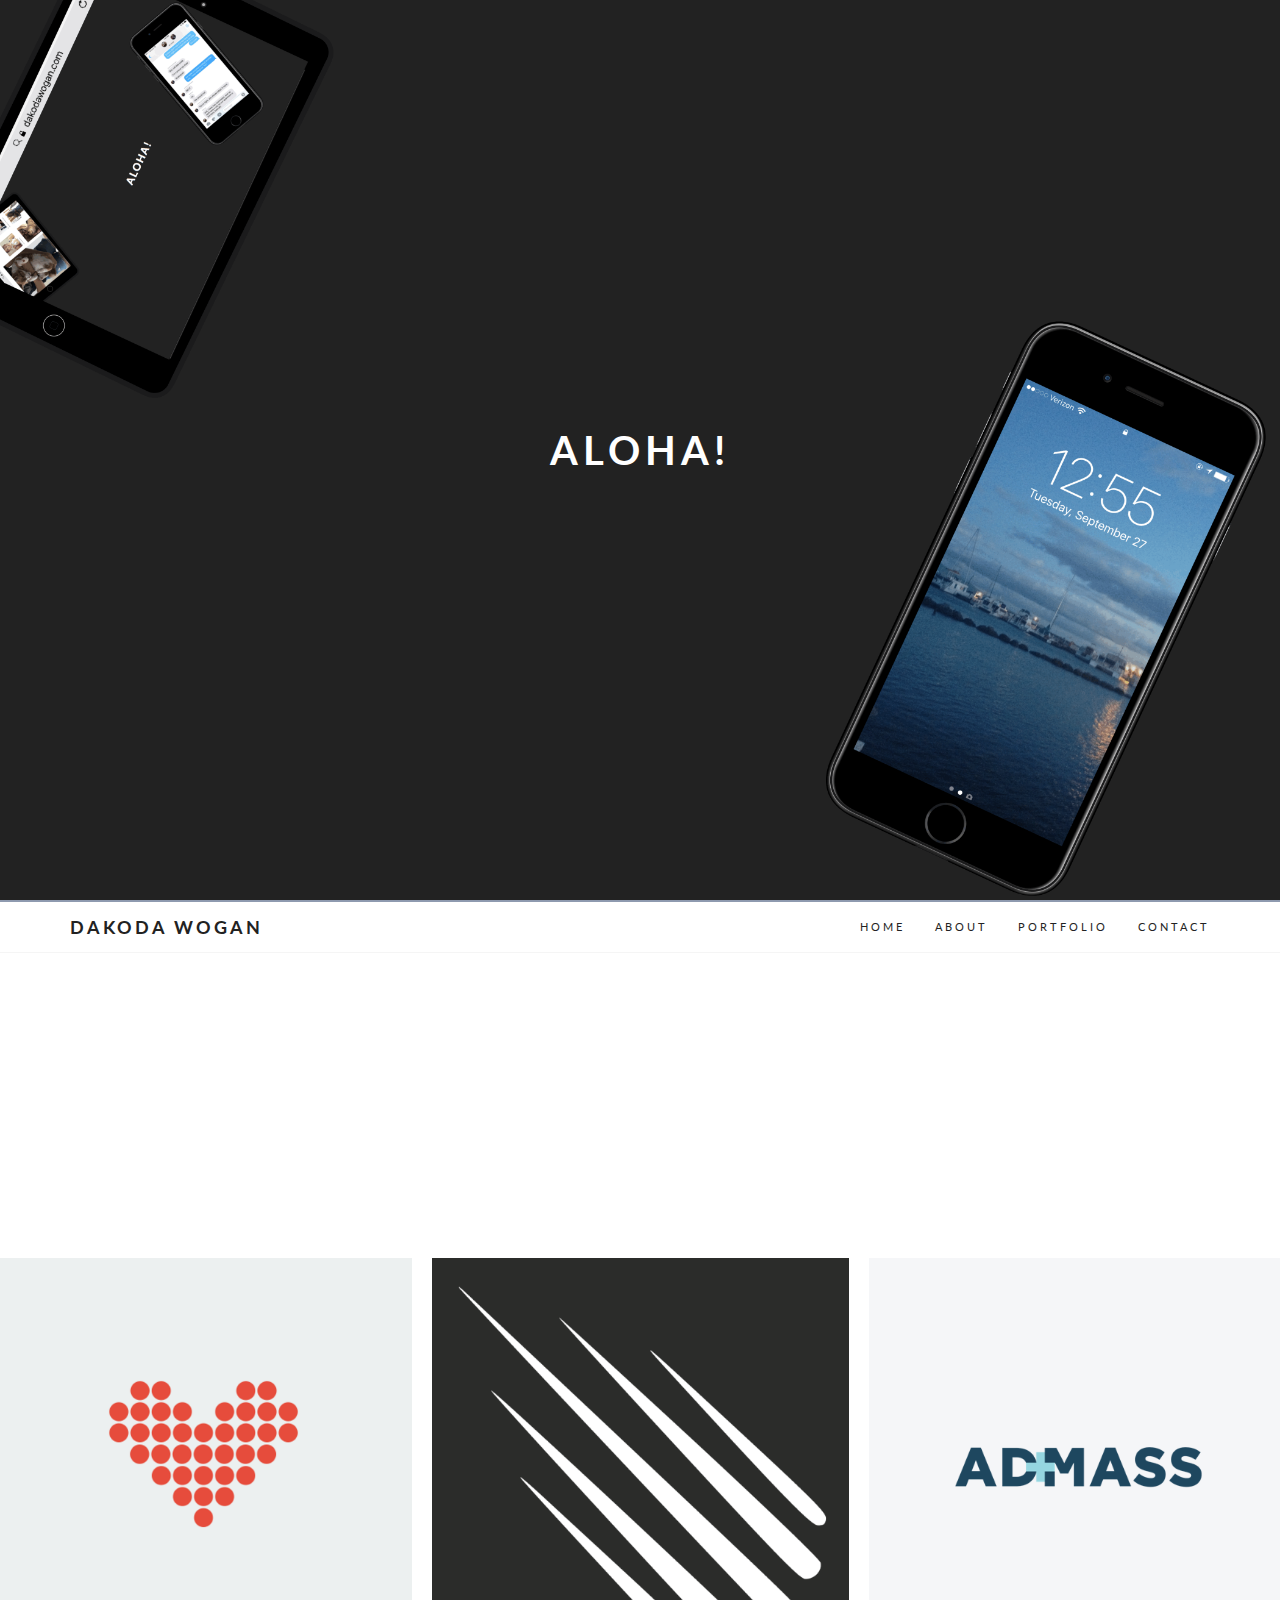
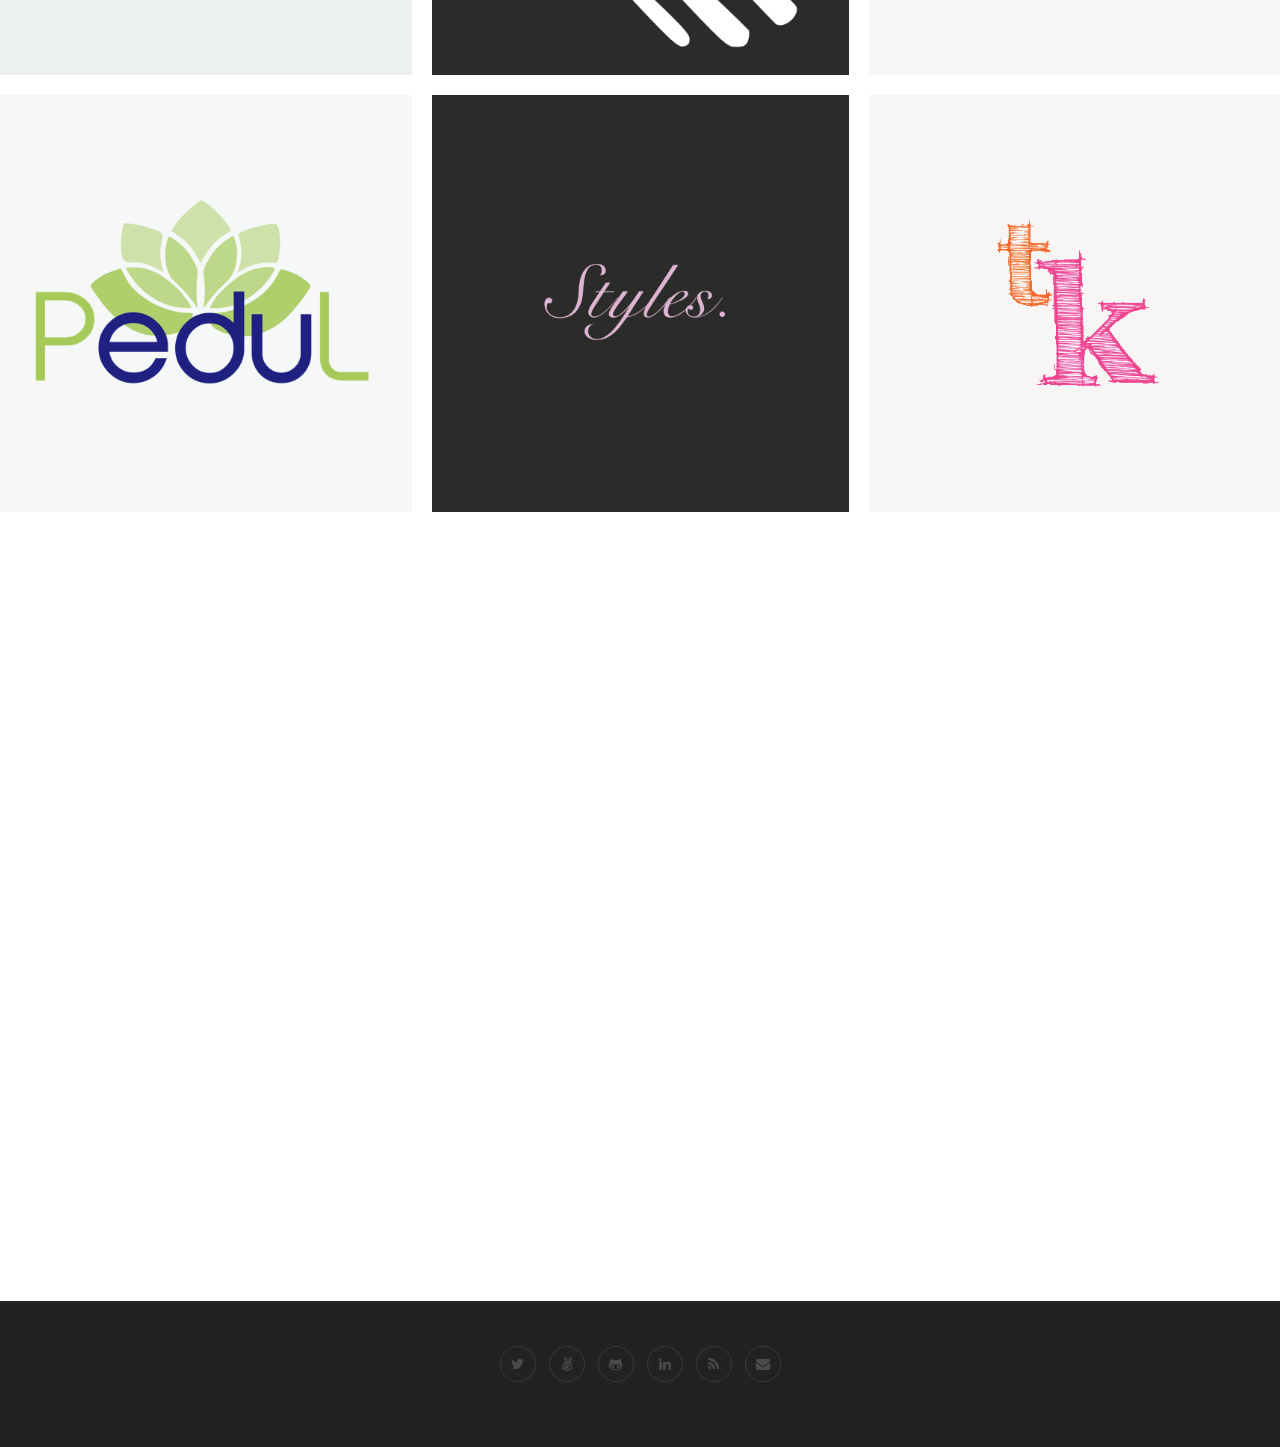
==== index.html @ a1ff616b "commit" ====
<!DOCTYPE html>
<html lang="en">
<head>
	<meta charset="UTF-8">
	<meta name="viewport" content="width=device-width, initial-scale=1.0">
	<meta name="description" content="">
	<meta name="author" content="">

	<title>DD</title>

	<!-- CSS -->
	<!-- Bootstrap core CSS -->
	<link href="assets/bootstrap/css/bootstrap.min.css" rel="stylesheet" media="screen">

	<!-- Font Awesome CSS -->
	<link href="assets/css/font-awesome.min.css" rel="stylesheet" media="screen">

    <!-- font awesome icon -->
  <link rel="stylesheet" href="https://maxcdn.bootstrapcdn.com/font-awesome/4.4.0/css/font-awesome.min.css">

	<!-- Magnific-popup lightbox -->
	<link href="assets/css/magnific-popup.css" rel="stylesheet">

	<!-- Owl Carousel -->
	<link href="assets/css/owl.theme.css" rel="stylesheet">
	<link href="assets/css/owl.carousel.css" rel="stylesheet">

	<!-- Animate css -->
	<link href="assets/css/animate.css" rel="stylesheet">

	<!-- Custom styles CSS -->
	<link href="assets/css/style.css" rel="stylesheet" media="screen">
</head>
<body>

<!-- start -->

  <section id="home" class="module-image js-height-full">
    <div class="intro">
      <a class="aloha" href="index.html#about">aloha!</a>
    </div>
  </section>

  <!-- nav -->

  <header class="header">

    <nav class="navbar navbar-custom" role="navigation">
      <div class="container">
        <div class="navbar-header">
          <a class="navbar-brand" href="#">Dakoda Wogan</a>
        </div>

        <div>
          <ul class="nav navbar-nav navbar-right">
            <li><a href="index.html#home">Home </a></li>
            <li><a href="about.html">About</a></li>
            <li><a href="index.html#portfolio">Portfolio</a></li>
            <li><a href="index.html#contact">Contact</a></li>
          </ul>
        </div>
      </div>

    </nav>

  </header>

  <!-- nav end -->

  <!-- portie start -->

  <section id="portfolio" class="module no-padding">
    <div class="container">
      <div class="row">

        <div class="col-sm-6 col-sm-offset-3">

          <div class="module-header wow fadeInUp">
            <h2 class="module-title">Hey there! I am Dakoda</h2>
            <div class="module-subtitle">
              Here's some past work, passion projects, and things that look pretty.
            </div>
            <div class="module-line"></div>
          </div>

        </div>

      </div>
    </div>

    <div class="row">

    <ul class="portfolio-items-container">

      <li class="portfolio-item">
        <figure>
          <img class="portfolio-item" src="assets/images/work/aplointro.png">
          <a class="portfolio-item-link" href="aplo.html">Aplo</a>
          <figcaption>
            <div class="caption-inner">
              <h3 class="portfolio-item-title">Aplo</h3>
            </div>
          </figcaption>
        </figure>
      </li>

      <li class="portfolio-item">
        <figure>
          <img class="portfolio-item" src="assets/images/work/meteorintro.png">
          <a class="portfolio-item-link" href="meteor.html">Meteor</a>
          <figcaption>
            <div class="caption-inner">
              <h3 class="portfolio-item-title">Meteor Meet Up</h3>
            </div>
          </figcaption>
        </figure>
      </li>

      <li class="portfolio-item">
        <figure>
        <img class="portfolio-item" src="assets/images/work/admassintro.png">
          <a class="portfolio-item-link" href="content.html">AdMass</a>
          <figcaption>
            <div class="caption-inner">
              <h3 class="portfolio-item-title">AdMass</h3>
            </div>
          </figcaption>
        </figure>
      </li>

      <li class="portfolio-item">
        <figure>
          <img class="portfolio-item" src="assets/images/work/pedulintro.png">
          <a class="portfolio-item-link" href="pedul.html">Pedul</a>
          <figcaption>
            <div class="caption-inner">
              <h3 class="portfolio-item-title">Pedul</h3>
            </div>
          </figcaption>
        </figure>
      </li>

      <li class="portfolio-item">
        <figure>
          <img class="portfolio-item" src="assets/images/work/stylesintro.png">
          <a class="portfolio-item-link" href="styles.html">Styles.</a>
          <figcaption>
            <div class="caption-inner">
              <h3 class="portfolio-item-title">Styles.</h3>
            </div>
          </figcaption>
        </figure>
      </li>

      <li class="portfolio-item">
        <figure>
          <img class="portfolio-item" src="assets/images/work/tkintro.png">
          <a class="portfolio-item-link" href="tk.html">Team Kismet</a>
          <figcaption>
            <div class="caption-inner">
              <h3 class="portfolio-item-title">Team Kismet</h3>
            </div>
          </figcaption>
        </figure>
      </li>

    </ul>

    </div>


  </section>

  <!-- portie end -->


  <!-- music -->

  <section id="music" class="module module-white">
    <div class="container">
      <div class="row">

        <div class="col-sm-6 col-sm-offset-3">

          <div class="module-header wow fadeInUp">
            <h2 class="module-title">tunes</h2>
            <div class="module-subtitle">
              Music I listen to while working.
            </div>
            <div class="module-line"></div>
          </div>

        </div>

      </div>

      <div class="row">

        <div class="col-sm-4"></div>

        <div class="col-sm-4 spotify"><iframe src="https://embed.spotify.com/?uri=spotify%3Auser%3Ad.dakoda%3Aplaylist%3A3haSlAseJJKqhnZqzJJeL5" width="300" height="380" frameborder="0" allowtransparency="true"></iframe></div>

        <div class="col-sm-4"></div>

      </div>

    </div>
  </section>

  <!-- about end -->

  <!-- footer -->

  <footer id="footer">
    <div class="container">
      <div class="row">
        <div class="col-sm-12">
          <ul class="contact-links">
            <li><a href="https://twitter.com/ddakoda" target="_blank"><i class="fa fa-twitter"></i></a></li>
            <li><a href="https://angel.co/dakoda-wogan" target="_blank"><i class="fa fa-angellist"></i></a></li>
            <li><a href="https://github.com/ddakoda" target="_blank"><i class="fa fa-github-alt"></i></a></li>
            <li><a href="https://www.linkedin.com/pub/dakoda-wogan/97/995/422" target="_blank"><i class="fa fa-linkedin"></i></a></li>
            <li><a href="http://teamkismet.com/" target="_blank"><i class="fa fa-rss"></i></a></li>
            <li><a href="mailto:dakodawogan@gmail.com"><i class="fa fa-envelope"></i></a></li>
          </ul>
        </div>
      </div>
    </div>
  </footer>

  <!-- footer end -->


	<!-- Javascript files -->

	<script src="assets/js/jquery-1.11.1.min.js"></script>
	<script src="assets/bootstrap/js/bootstrap.min.js"></script>
	<script src="assets/js/jquery.magnific-popup.min.js"></script>
	<script src="assets/js/jquery.parallax-1.1.3.js"></script>
	<script src="assets/js/imagesloaded.pkgd.js"></script>
	<script src="assets/js/jquery.shuffle.min.js"></script>
	<script src="assets/js/twitterFetcher.js"></script>
	<script src="assets/js/owl.carousel.min.js"></script>
	<script src="assets/js/jquery.fitvids.js"></script>
	<script src="assets/js/jquery.sticky.js"></script>
	<script src="assets/js/smoothscroll.js"></script>
	<script src="assets/js/wow.min.js"></script>

	<!-- Custom scripts -->
	<script src="assets/js/custom.js"></script>
	<script src="assets/js/custom-shuffle-init.js"></script>

</body>
</html>
---- assets/css/style.css ----
/* ---------------------------------------------- /*
 * start
/* ---------------------------------------------- */

@import url(https://fonts.googleapis.com/css?family=Merriweather:300,400,700,900);
@import url(https://fonts.googleapis.com/css?family=Lato:300,400,700,900);

body {
  font: 400 12px 'Merriweather', serif;
  color: #666;
  overflow-x: hidden;
}

img {
  max-width: 100%;
  height: auto;
}

a {
  color: #49e2d6;
}

a:hover {
  text-decoration: none;
  color: #999;
}

/* ---------------------------------------------- /*
 * trans
/* ---------------------------------------------- */


.navbar a {
  -webkit-transition: all 0.4s ease-in-out 0s;
     -moz-transition: all 0.4s ease-in-out 0s;
    -ms-transition: all 0.4s ease-in-out 0s;
     -o-transition: all 0.4s ease-in-out 0s;
      transition: all 0.4s ease-in-out 0s;
}

a {
  -webkit-transition: all 0.125s ease-in-out 0s;
     -moz-transition: all 0.125s ease-in-out 0s;
    -ms-transition: all 0.125s ease-in-out 0s;
     -o-transition: all 0.125s ease-in-out 0s;
      transition: all 0.125s ease-in-out 0s;
}

/* ---------------------------------------------- /*
 * reset box shadow
/* ---------------------------------------------- */

/*.form-control,
.form-control:hover,
.form-control:focus,
.navbar-custom {
  -webkit-box-shadow: none;
      box-shadow: none;
}*/

/* ---------------------------------------------- /*
 * h1s/type
/* ---------------------------------------------- */

h1, h2, h3 {
  font: 700 40px/1.2 'Lato', sans-serif;
  text-transform: uppercase;
  letter-spacing: 5px;
  margin: 5px 0 5px;
  color: #222;
}

h2 {
  font-size: 30px;
  margin: 0 0 30px;
}

h3 {
  font-size: 13px;
  letter-spacing: 1px;
  margin: 0 0 5px;
}

/* ---------------------------------------------- /*
 * reset border-radius
/* ---------------------------------------------- */

/*.form-control,
.input-group-addon {
  -webkit-border-radius: 3px;
     -moz-border-radius: 3px;
     -o-border-radius: 3px;
      border-radius: 3px;
}*/

/* ---------------------------------------------- /*
 * alerts style
/* ---------------------------------------------- */

/*.alert {
  border: 0;
}*/

/* ---------------------------------------------- /*
 * tabs
/* ---------------------------------------------- */

/*.nav-pills, .nav-tabs {
  margin-bottom: 20px;
}

.nav-pills > li > a {
  -webkit-border-radius: 3px;
     -moz-border-radius: 3px;
     -o-border-radius: 3px;
      border-radius: 3px;
}

.nav-tabs > li > a {
  -webkit-border-radius: 3px 3px 0 0;
     -moz-border-radius: 3px 3px 0 0;
     -o-border-radius: 3px 3px 0 0;
      border-radius: 3px 3px 0 0;
}

.nav-pills > li.active > a,
.nav-pills > li.active > a:hover,
.nav-pills > li.active > a:focus {
  background: #49e2d6;
}
*/

/* ---------------------------------------------- /*
 * input group
/* ---------------------------------------------- */

/*.input-group .form-control {
  z-index: auto;
}

.input-group-addon {
  background: #D8E1E4;
  border: 2px solid #D8E1E4;
  padding: 6px 15px;
  font-weight: 700;
}*/

/* ---------------------------------------------- /*
 * input styles
/* ---------------------------------------------- */

/*.form-control {
  background: #FFF;
  border: 2px solid #D8E1E4;
  font-size: 12px;
  padding: 0 15px;
}

.input-lg,
.form-horizontal .form-group-lg .form-control {
  height: 38px;
  font-size: 13px;
}

.input-sm,
.form-horizontal .form-group-sm .form-control {
  font-size: 11px;
  height: 30px;
}

textarea.form-control {
  padding: 15px;
}
*/
/* ---------------------------------------------- /*
 * body
/* ---------------------------------------------- */

.module {
  padding: 120px 0 100px;
}

.module-white {
  background: #fff;
}

.module-image {
  padding: 0;
}

.module-image,
.module-image h1,
.module-image h2,
.module-image h3,
.module-image h4,
.module-image h5,
.module-image h6 {
  color: #fff;
}

.no-padding {
  padding-bottom: 0;
}

.module-header {
  text-align: center;
  margin: 0 0 60px;
}

.module-line {
  width: inherit;
  margin: 30px 0;
}

.module-title {
  letter-spacing: 5px;
}

.module-subtitle {
  font: 400 14px 'Merriweather', serif;
}

.module-line {
  background: #000;
  width: 55px;
  height: 1px;
  margin: 30px auto;
}

/* ---------------------------------------------- /*
 * home
/* ---------------------------------------------- */

#home {
  background: url(../images/intro/hi.gif);
  background-color: #222;
  background-attachment: fixed;
  background-repeat: no-repeat;
  background-position: 50% 50%;
  -webkit-background-size: cover;
     -moz-background-size: cover;
     -o-background-size: cover;
      background-size: cover;
  padding: 0;
}

.intro {
  position: absolute;
  width: 100%;
  top: 50%;
  left: 0;
  text-align: center;
  -webkit-transform: translate(0%, -50%);
     -moz-transform: translate(0%, -50%);
    -ms-transform: translate(0%, -50%);
     -o-transform: translate(0%, -50%);
      transform: translate(0%, -50%);
  padding: 0 15px;
}

/* ---------------------------------------------- /*
 * about/cat/work-pages/spotify
/* ---------------------------------------------- */

.about, .work-pages{
  background: #fff;
  border-bottom: 1px solid #d4d4d4;
  text-align: center;
  padding: 40px 20px;
  margin: 0 0 20px;
}

.about-desc, .work-desc {
  margin: 0 0 15px;
  color: #222;
  letter-spacing: 0.3px;
  line-height: 29px;
  font-size: 14px;
}

.about-title, .catbox-name {
  margin: 0 0 15px;
  padding: 0;
}

.catbox-text, .work-text, .about-text {
  padding-left: 55px;
}

.work-image {
  border-style: 10px solid white;
}

.catbox {
  position: relative;
  margin: 0 0 50px;
}

.catbox-items-container {
  position: relative;
  display: block;
  width: 100%;
  padding: 0;
  margin: 0;
}

.spotify {
  margin-left: 40px;
}

.work-subtitle, .work-desc {
  font: 400 14px 'Merriweather', serif !important;
  letter-spacing: 5px !important;
  text-transform: uppercase !important;
}

.catbox-items-container, .catbox-item {
  display: block;
  list-style: none;
  overflow: hidden;
  width: 25%;
  width: 33.333%;
  padding: 0;
}

.catbox-items-container, .catbox-item, .catbox-image, .work-image, img {
  display: block;
  width: 100%;
  height: auto;
}

.gif {
  display: block;
  width: 100%;
  height: auto;
  padding: 50px;
}

/* ---------------------------------------------- /*
 * portie
/* ---------------------------------------------- */

#filter {
  list-style-type: none;
  text-align: center;
  margin: 0 0 40px 0;
  padding: 0;
}

#filter li {
  background: #f5f5f5;
  display: inline-block;
  font: 400 13px/1.2 'Lato', sans-serif;
  text-transform: uppercase;
  text-decoration: none;
  letter-spacing: 1px;
  padding: 6px 20px;
  margin: 5px;
  color: #222;
  cursor: pointer;
}

#filter li:hover,
#filter li.active {
  background: #222;
  color: #fff;
}

.portfolio-items-container {
  position: relative;
  display: block;
  width: 100%;
  padding: 0;
  margin: 0;
}

.portfolio-item {
  display: block;
  list-style: none;
  overflow: hidden;
  border: solid white 5px;
  width: 33.333%;
  padding: 0px;
}

.portfolio-items-container img {
  display: block;
  width: 100%;
  height: auto;
}

.portfolio-items-container .portfolio-item {
-webkit-transition: opacity 0.35s ease 0s, transform 0.35s ease 0s;
-moz-transition: opacity 0.35s ease 0s, transform 0.35s ease 0s;
-ms-transition: opacity 0.35s ease 0s, transform 0.35s ease 0s;
-o-transition: opacity 0.35s ease 0s, transform 0.35s ease 0s;
transition: opacity 0.35s ease 0s, transform 0.35s ease 0s;
}

.portfolio-items-container .portfolio-item figcaption {
  position: absolute;
  top: 8px;
  right: 8px;
  bottom: 8px;
  left: 8px;
  padding: 25px;
  opacity: 0;
  background: rgba(255,255,255,0.8);
  text-align: center;
  -webkit-transform: scale(1.1);
  -moz-transform: scale(1.1);
  -ms-transform: scale(1.1);
  -o-transform: scale(1.1);
  transform: scale(1.1);
}

.portfolio-items-container .portfolio-item a {
  font-size: 0;
  height: 100%;
  left: 0;
  opacity: 0;
  position: absolute;
  text-indent: 200%;
  top: 0;
  width: 100%;
  z-index: 1000;
}

.portfolio-items-container .caption-inner {
  position: absolute;
  left: 0;
  top: 50%;
  width: 100%;
  margin-top: -20px;
}

.caption-inner .portfolio-item-title .portfolio-item-link {
  font-size: 14px;
  font-weight: 400;
}

.caption-inner .portfolio-item-desc {
  font-family: Georgia, "Times New Roman", Times, serif;
  font-style: italic;
  font-size: 13px;
  color: #777;
}

.portfolio-items-container .portfolio-item:hover figcaption {
  opacity: 1;
  -webkit-transform: scale(1);
  -moz-transform: scale(1);
  -ms-transform: scale(1);
  -o-transform: scale(1);
  transform: scale(1);
}

/* ---------------------------------------------- /*
 * footer
/* ---------------------------------------------- */

#footer {
  background: #222;
  text-align: center;
  padding: 40px 0;
  color: #FFF;
}

.contact-links {
  list-style: none;
  padding: 0;
  margin: 0 0 20px;
}

.contact-links li {
  display: inline-block;
  margin: 5px;
}

.contact-links a {
  width: 36px;
  height: 36px;
  display: block;
  line-height: 35px;
  text-align: center;
  border: 1px solid rgba(255, 255, 255, .1);
  -webkit-border-radius: 50%;
     -moz-border-radius: 50%;
      border-radius: 50%;
  font-size: 14px;
  color: rgba(255, 255, 255, .2);
}

.contact-links a:hover {
  border: 1px solid rgba(255, 255, 255, .5);
  color: rgba(255, 255, 255, .5);
}

/* ---------------------------------------------- /*
 * nav
/* ---------------------------------------------- */

.header {
  border-bottom: 1px solid #f5f5f5;
  position: relative;
  width: 100%;
  z-index: 998;
}

.navbar-custom {
  border: 0;
  border-radius: 0;
  margin: 0;
  text-transform: uppercase;
  font-family: 'Lato', sans-serif;
}

.aloha {
  font: 700 40px/1.2 'Lato', sans-serif;
  text-transform: uppercase;
  letter-spacing: 5px;
  margin: 5px 0 5px;
  color: #fff;
}

}
.navbar-custom,
.navbar-custom {
  background: #fff;
  padding: 0;
}

.navbar-custom .navbar-brand,
.navbar-custom .navbar-nav > li > a,
.navbar-custom .navbar-nav > li > a {
  font-size: 11px;
  letter-spacing: 3px;
  color: #222;
}

.navbar-custom .nav li.active,
.navbar-custom .nav li a:hover,
.navbar-custom .nav li a:focus,
.navbar-custom .navbar-nav > li.active a {
  background: none;
  outline: 0;
  color: #49e2d6;
}

.navbar-custom .navbar-brand {
  font-weight: 700;
  font-size: 18px;
}

.navbar-custom {
  border: 0;
  border-top: 2px solid #8e9aaf;
  border-radius: 0;
}

.navbar-custom > li > a {
  padding: 10px 20px;
}

.navbar-custom .nav .open > a,
.navbar-custom > li > a:hover,
.navbar-custom > li > a:focus {
  background: #000;
}

.navbar-custom {
  background: #fff;
}

/* ---------------------------------------------- /*
 * media
/* ---------------------------------------------- */

@media (max-width: 991px) {

  .portfolio-items-container .portfolio-item {
    width: 50%;
  }

}

@media (max-width: 767px) {

  .portfolio-items-container .portfolio-item {
    width: 100%;
  }

}

@media (max-width: 480px) {

  h1 {
    font-size: 34px;
    letter-spacing: 3px;
  }

  h2 {
   font-size: 24px;
   margin: 0 0 30px;
    letter-spacing: 3px;
  }

}

  .item:hover {
  background: #f0f0f0;
  color: #000;
  }
  .item {
  display: block;
  width: 33%;
  float: left;
  padding: 0;
  border: 1px solid #e5e5e5;
  margin: -1px 0 0 -1px;
  font-size: 13px;
  }.item > span {
  display: inline-block;
  margin-right: 5px;
  min-width: 70px;
  min-height: 70px;
  border-right: 1px solid #f1f1f1;
  line-height: 70px;
  text-align: center;
  font-size: 32px;
  }
  .fa > div {
  padding: 0;
  border: 1px solid #e5e5e5;
  margin: -1px 0 0 -1px;
  font-size: 13px;
  }.fa > div > i {
  display: inline-block;
  margin-right: 5px;
  min-width: 40px;
  min-height: 40px;
  border-right: 1px solid #f1f1f1;
  line-height: 40px;
  text-align: center;
  font-size: 14px;
  }

}
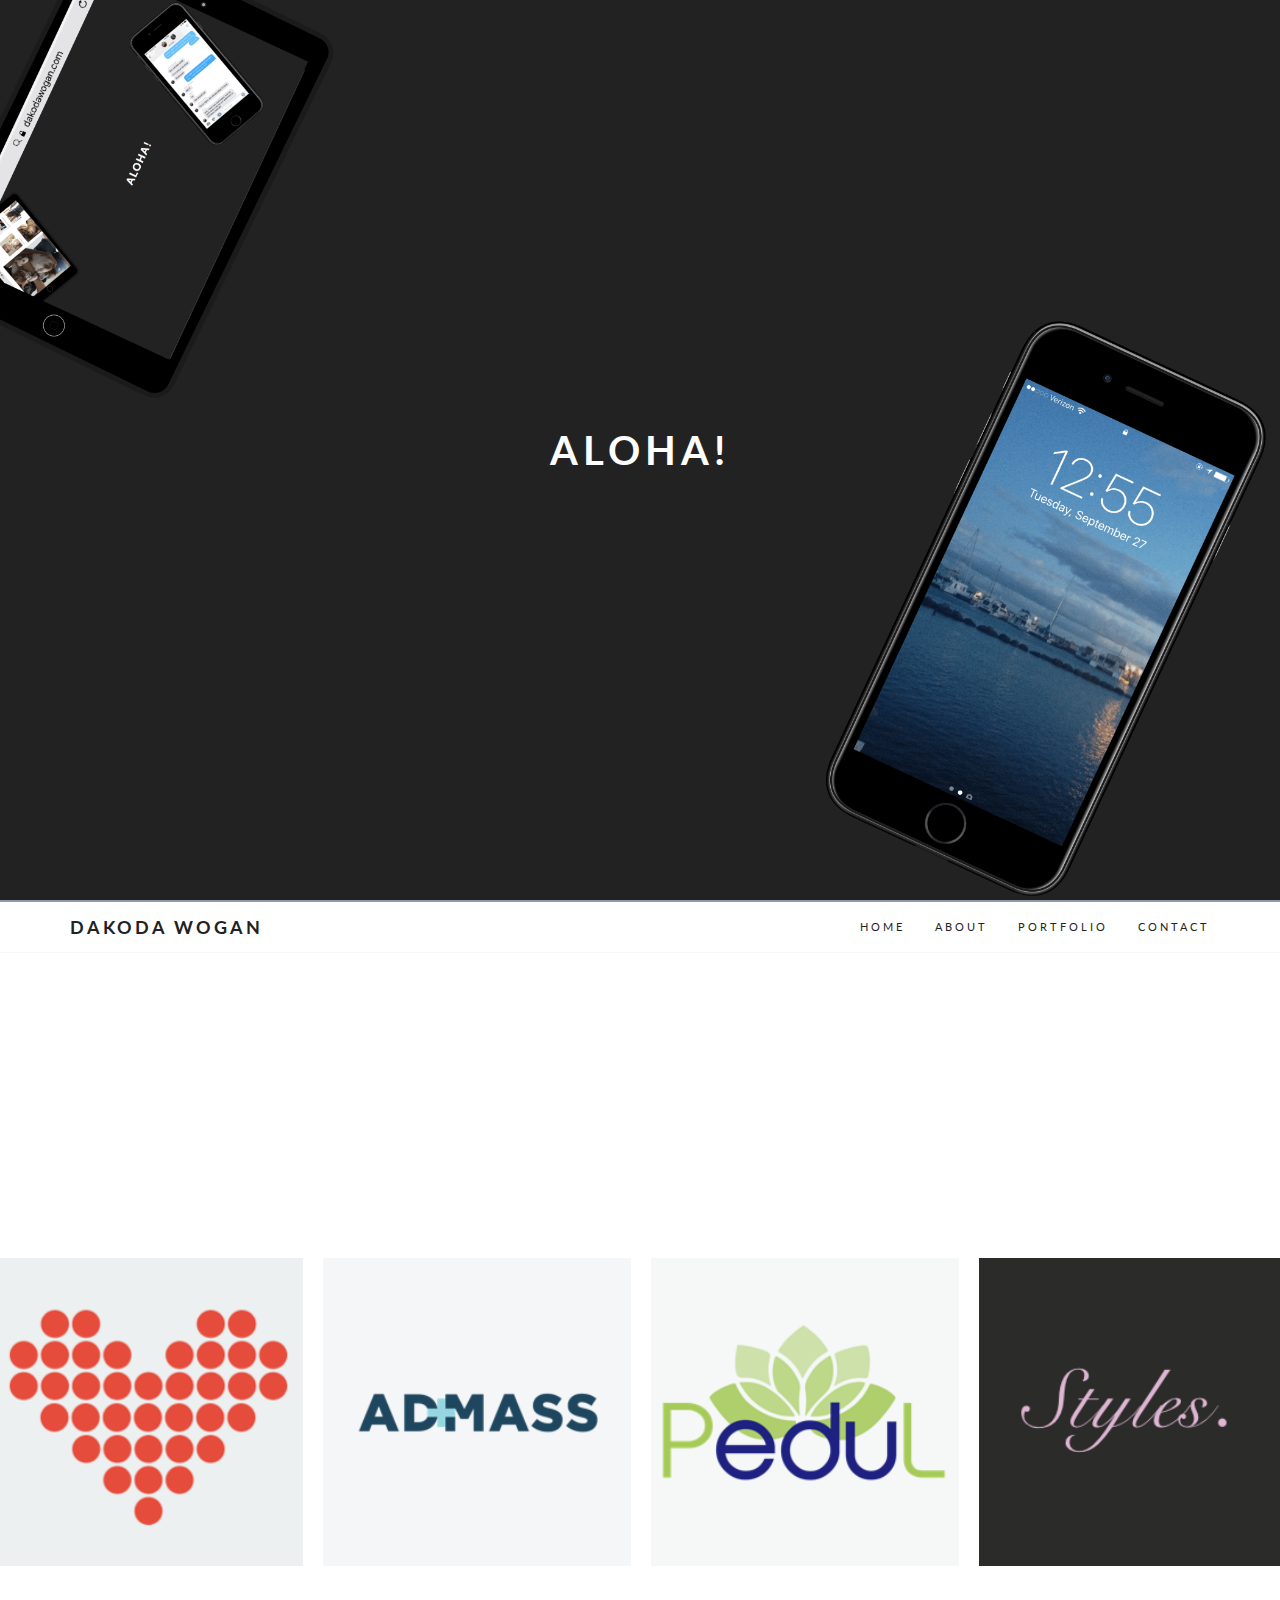
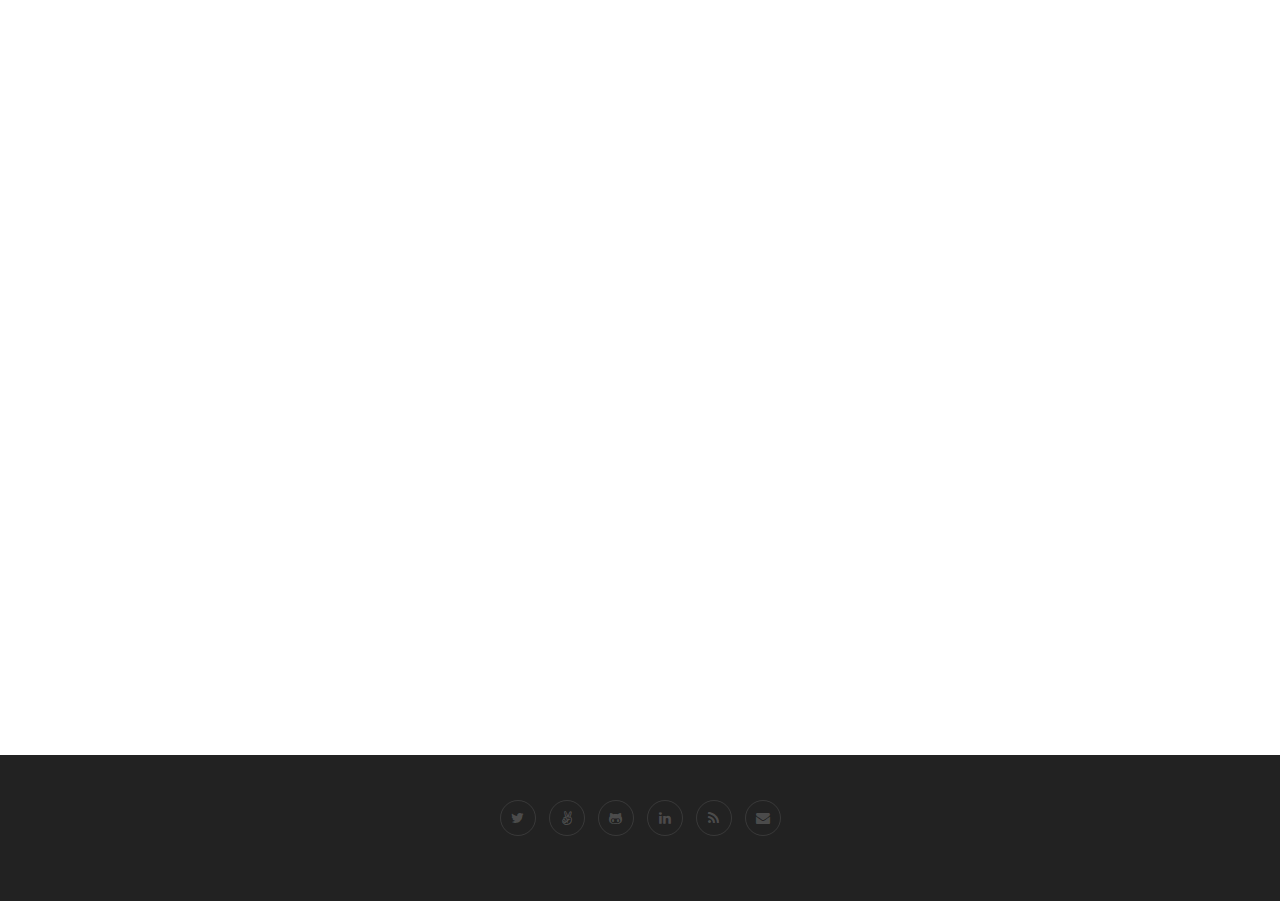
==== commit 118109fd: "changes" ====
--- a/index.html
+++ b/index.html
@@ -6,7 +6,7 @@
 	<meta name="description" content="">
 	<meta name="author" content="">
 
-	<title>DD</title>
+	<title>Dakoda Wogan</title>
 
 	<!-- CSS -->
 	<!-- Bootstrap core CSS -->
@@ -76,7 +76,7 @@
         <div class="col-sm-6 col-sm-offset-3">
 
           <div class="module-header wow fadeInUp">
-            <h2 class="module-title">Hey there! I am Dakoda</h2>
+            <h2 class="module-title">I am Dakoda</h2>
             <div class="module-subtitle">
               Here's some past work, passion projects, and things that look pretty.
             </div>
@@ -104,7 +104,7 @@
         </figure>
       </li>
 
-      <li class="portfolio-item">
+<!--       <li class="portfolio-item">
         <figure>
           <img class="portfolio-item" src="assets/images/work/meteorintro.png">
           <a class="portfolio-item-link" href="meteor.html">Meteor</a>
@@ -114,12 +114,12 @@
             </div>
           </figcaption>
         </figure>
-      </li>
+      </li> -->
 
       <li class="portfolio-item">
         <figure>
         <img class="portfolio-item" src="assets/images/work/admassintro.png">
-          <a class="portfolio-item-link" href="content.html">AdMass</a>
+          <a class="portfolio-item-link" href="admass.html">AdMass</a>
           <figcaption>
             <div class="caption-inner">
               <h3 class="portfolio-item-title">AdMass</h3>
@@ -152,7 +152,7 @@
         </figure>
       </li>
 
-      <li class="portfolio-item">
+<!--       <li class="portfolio-item">
         <figure>
           <img class="portfolio-item" src="assets/images/work/tkintro.png">
           <a class="portfolio-item-link" href="tk.html">Team Kismet</a>
@@ -162,7 +162,7 @@
             </div>
           </figcaption>
         </figure>
-      </li>
+      </li> -->
 
     </ul>
 
@@ -198,7 +198,9 @@
 
         <div class="col-sm-4"></div>
 
-        <div class="col-sm-4 spotify"><iframe src="https://embed.spotify.com/?uri=spotify%3Auser%3Ad.dakoda%3Aplaylist%3A3haSlAseJJKqhnZqzJJeL5" width="300" height="380" frameborder="0" allowtransparency="true"></iframe></div>
+        <div class="col-sm-4 spotify">
+          <iframe src="https://embed.spotify.com/?uri=spotify%3Auser%3Ad.dakoda%3Aplaylist%3A3gHegLgbCev5hESuGa57am" width="300" height="380" frameborder="0" allowtransparency="true"></iframe>
+        </div>
 
         <div class="col-sm-4"></div>
 
--- a/assets/css/style.css
+++ b/assets/css/style.css
@@ -47,22 +47,6 @@
       transition: all 0.125s ease-in-out 0s;
 }
 
-/* ---------------------------------------------- /*
- * reset box shadow
-/* ---------------------------------------------- */
-
-/*.form-control,
-.form-control:hover,
-.form-control:focus,
-.navbar-custom {
-  -webkit-box-shadow: none;
-      box-shadow: none;
-}*/
-
-/* ---------------------------------------------- /*
- * h1s/type
-/* ---------------------------------------------- */
-
 h1, h2, h3 {
   font: 700 40px/1.2 'Lato', sans-serif;
   text-transform: uppercase;
@@ -82,97 +66,6 @@
   margin: 0 0 5px;
 }
 
-/* ---------------------------------------------- /*
- * reset border-radius
-/* ---------------------------------------------- */
-
-/*.form-control,
-.input-group-addon {
-  -webkit-border-radius: 3px;
-     -moz-border-radius: 3px;
-     -o-border-radius: 3px;
-      border-radius: 3px;
-}*/
-
-/* ---------------------------------------------- /*
- * alerts style
-/* ---------------------------------------------- */
-
-/*.alert {
-  border: 0;
-}*/
-
-/* ---------------------------------------------- /*
- * tabs
-/* ---------------------------------------------- */
-
-/*.nav-pills, .nav-tabs {
-  margin-bottom: 20px;
-}
-
-.nav-pills > li > a {
-  -webkit-border-radius: 3px;
-     -moz-border-radius: 3px;
-     -o-border-radius: 3px;
-      border-radius: 3px;
-}
-
-.nav-tabs > li > a {
-  -webkit-border-radius: 3px 3px 0 0;
-     -moz-border-radius: 3px 3px 0 0;
-     -o-border-radius: 3px 3px 0 0;
-      border-radius: 3px 3px 0 0;
-}
-
-.nav-pills > li.active > a,
-.nav-pills > li.active > a:hover,
-.nav-pills > li.active > a:focus {
-  background: #49e2d6;
-}
-*/
-
-/* ---------------------------------------------- /*
- * input group
-/* ---------------------------------------------- */
-
-/*.input-group .form-control {
-  z-index: auto;
-}
-
-.input-group-addon {
-  background: #D8E1E4;
-  border: 2px solid #D8E1E4;
-  padding: 6px 15px;
-  font-weight: 700;
-}*/
-
-/* ---------------------------------------------- /*
- * input styles
-/* ---------------------------------------------- */
-
-/*.form-control {
-  background: #FFF;
-  border: 2px solid #D8E1E4;
-  font-size: 12px;
-  padding: 0 15px;
-}
-
-.input-lg,
-.form-horizontal .form-group-lg .form-control {
-  height: 38px;
-  font-size: 13px;
-}
-
-.input-sm,
-.form-horizontal .form-group-sm .form-control {
-  font-size: 11px;
-  height: 30px;
-}
-
-textarea.form-control {
-  padding: 15px;
-}
-*/
 /* ---------------------------------------------- /*
  * body
 /* ---------------------------------------------- */
@@ -260,7 +153,7 @@
 }
 
 /* ---------------------------------------------- /*
- * about/cat/work-pages/spotify
+ * about/cat/work-pages/spotify/details
 /* ---------------------------------------------- */
 
 .about, .work-pages{
@@ -276,6 +169,13 @@
   color: #222;
   letter-spacing: 0.3px;
   line-height: 29px;
+  font-size: 14px;
+}
+
+.details-desc {
+  color: #222;
+  letter-spacing: 0.1px;
+  line-height: 25px;
   font-size: 14px;
 }
 
@@ -380,8 +280,8 @@
   list-style: none;
   overflow: hidden;
   border: solid white 5px;
-  width: 33.333%;
-  padding: 0px;
+  width: 25%;
+  text-decoration: none;
 }
 
 .portfolio-items-container img {
@@ -454,6 +354,15 @@
   -ms-transform: scale(1);
   -o-transform: scale(1);
   transform: scale(1);
+}
+
+.page-links {
+  color: #999;
+  font-size: 14px;
+}
+
+a.page-links:hover {
+  color: #49e2d6;
 }
 
 /* ---------------------------------------------- /*
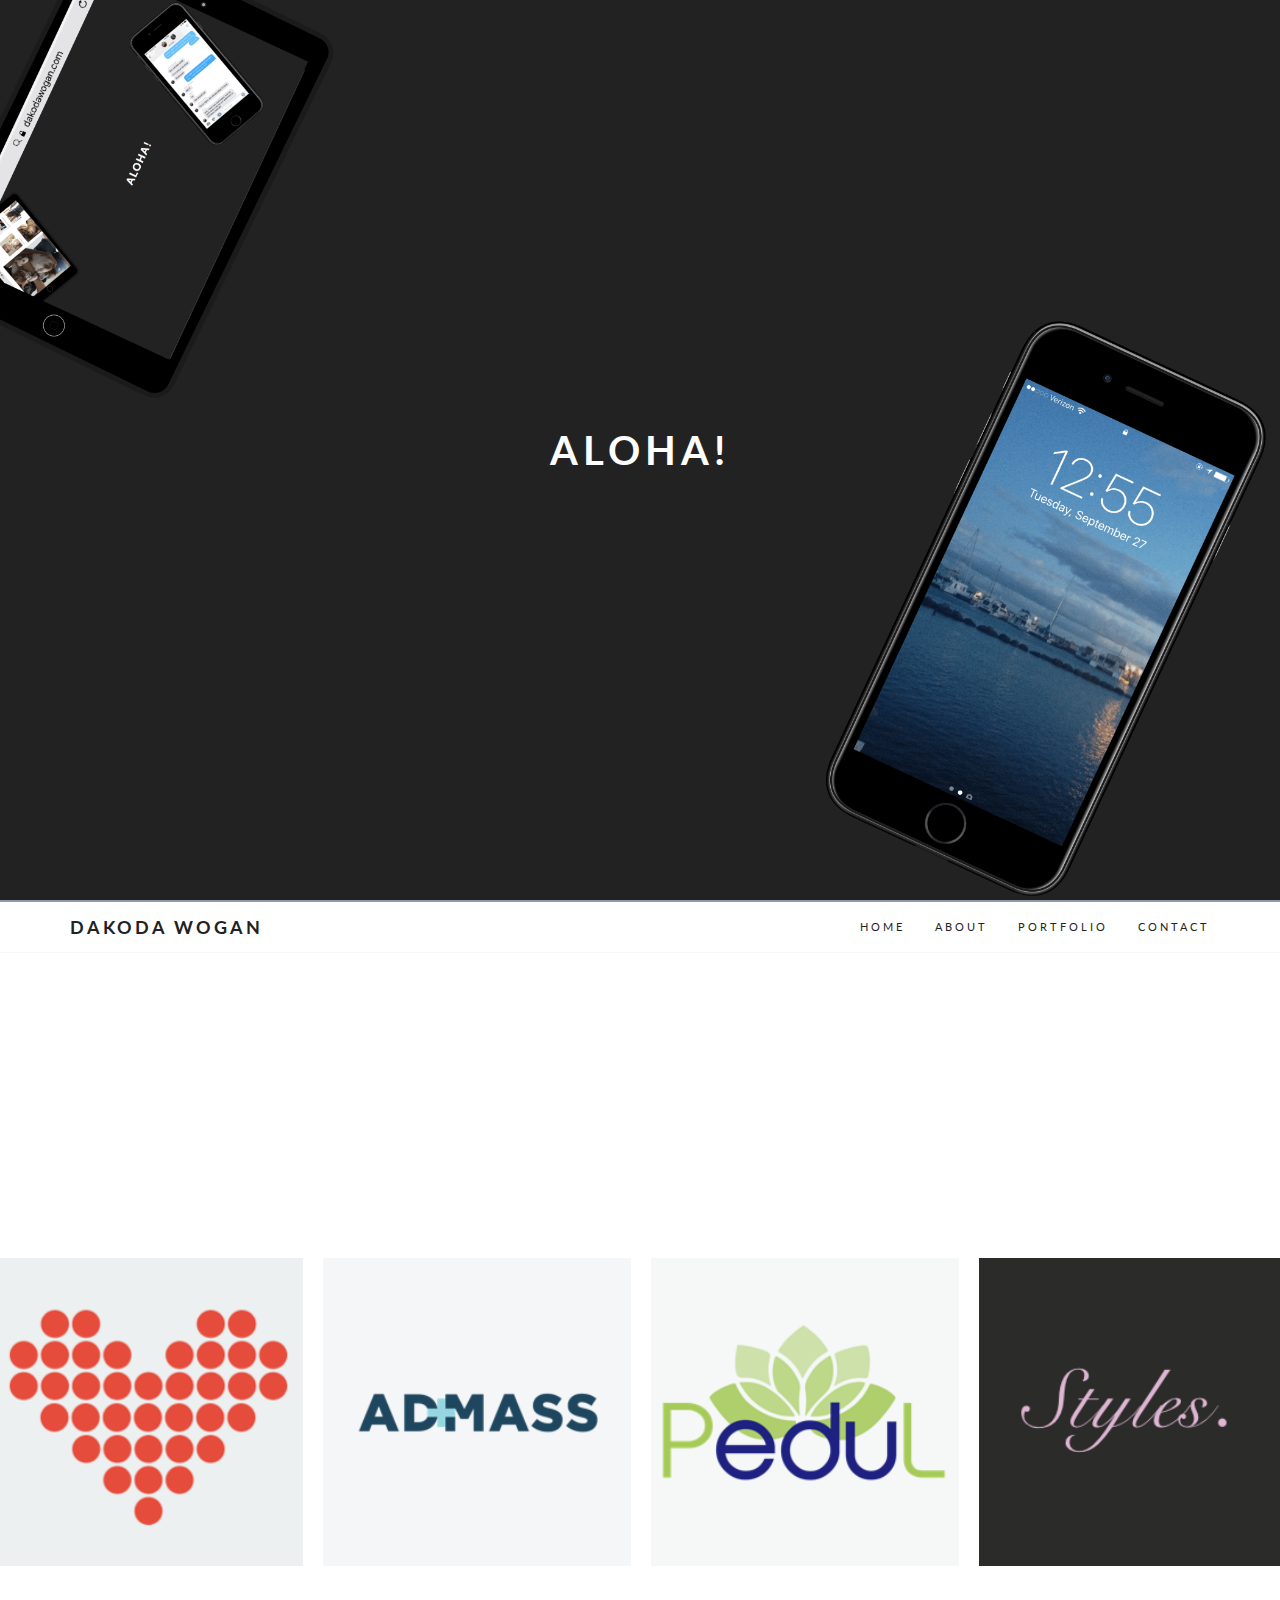
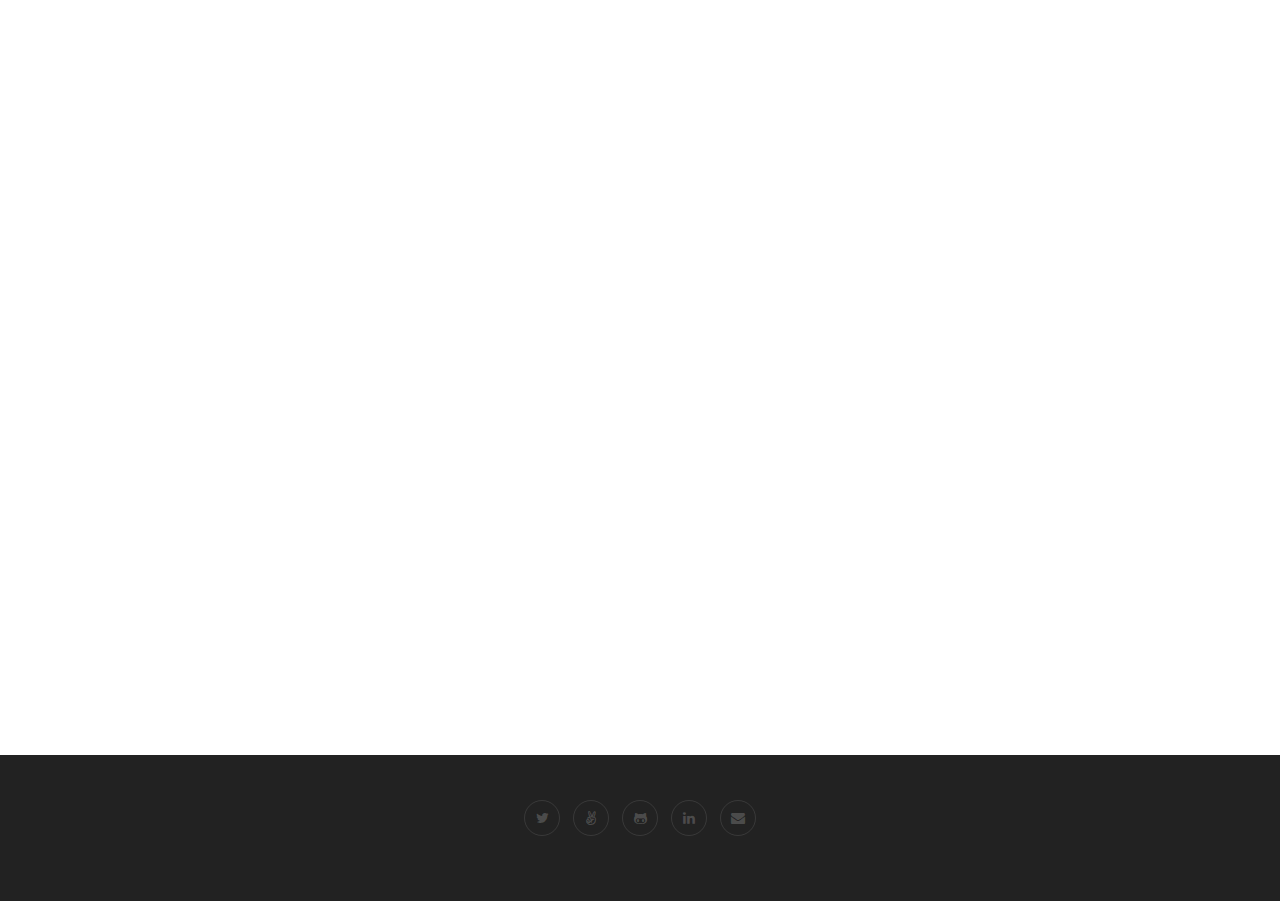
==== commit 346b6536: "taking out tk contact link" ====
--- a/index.html
+++ b/index.html
@@ -222,7 +222,7 @@
             <li><a href="https://angel.co/dakoda-wogan" target="_blank"><i class="fa fa-angellist"></i></a></li>
             <li><a href="https://github.com/ddakoda" target="_blank"><i class="fa fa-github-alt"></i></a></li>
             <li><a href="https://www.linkedin.com/pub/dakoda-wogan/97/995/422" target="_blank"><i class="fa fa-linkedin"></i></a></li>
-            <li><a href="http://teamkismet.com/" target="_blank"><i class="fa fa-rss"></i></a></li>
+            <!-- <li><a href="http://teamkismet.com/" target="_blank"><i class="fa fa-rss"></i></a></li> -->
             <li><a href="mailto:dakodawogan@gmail.com"><i class="fa fa-envelope"></i></a></li>
           </ul>
         </div>
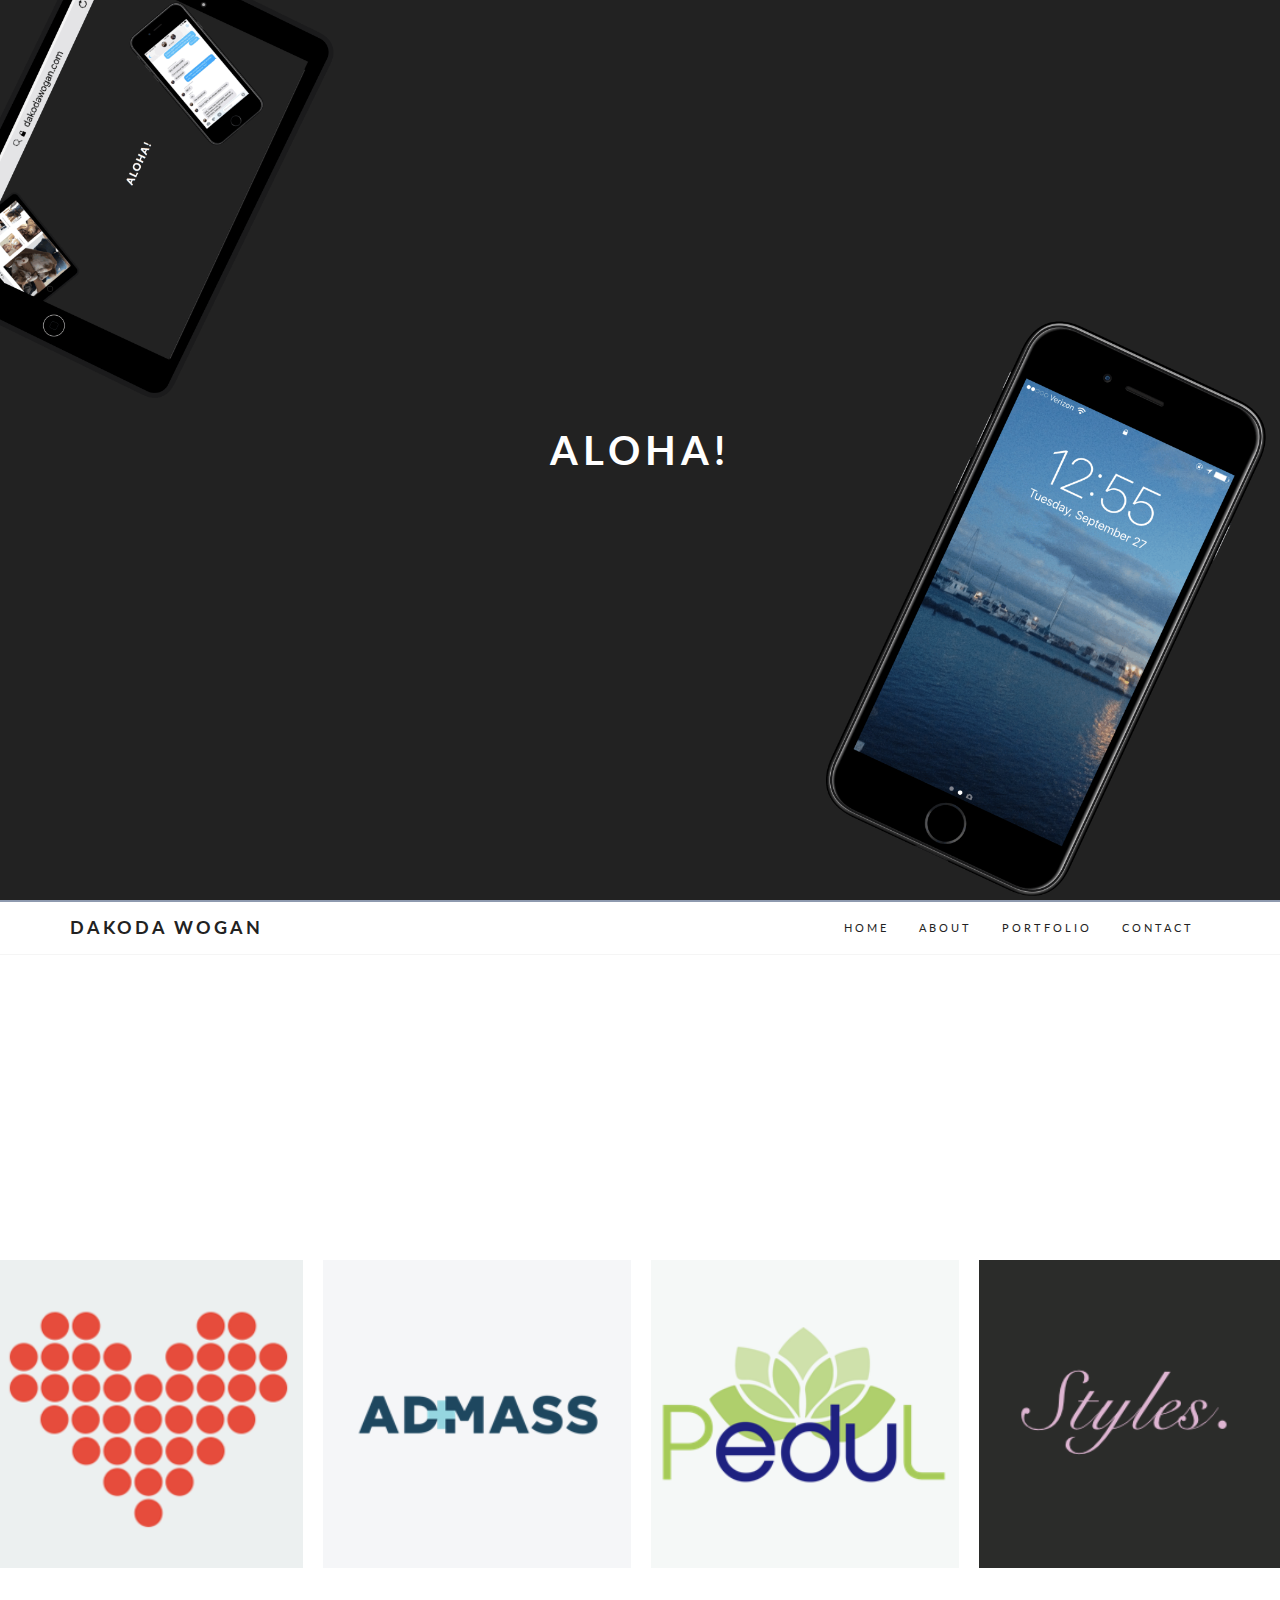
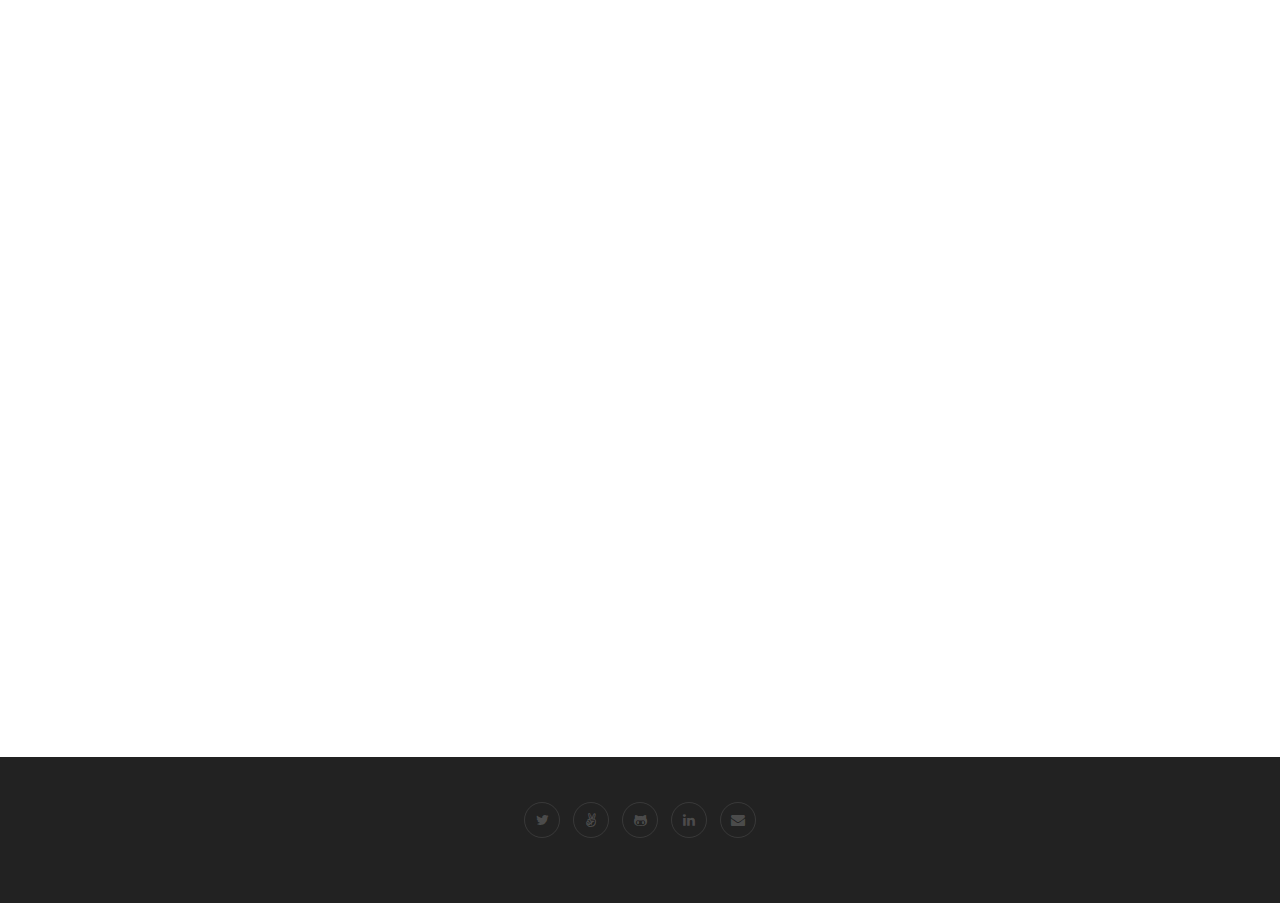
==== commit 83ad363f: "fixing scroll and link and intro bam -m" ====
--- a/index.html
+++ b/index.html
@@ -37,7 +37,7 @@
 
   <section id="home" class="module-image js-height-full">
     <div class="intro">
-      <a class="aloha" href="index.html#about">aloha!</a>
+      <p class="aloha">aloha!</p>
     </div>
   </section>
 
--- a/assets/css/style.css
+++ b/assets/css/style.css
@@ -37,6 +37,18 @@
     -ms-transition: all 0.4s ease-in-out 0s;
      -o-transition: all 0.4s ease-in-out 0s;
       transition: all 0.4s ease-in-out 0s;
+}
+
+.navbar .container-fluid>.navbar-header {
+  float: left;
+  margin-right: 1px;
+}
+.navbar .navbar-nav {
+  float: left;
+  margin: 1px;
+}
+.nav>li {
+  float: left;
 }
 
 a {
@@ -149,7 +161,7 @@
     -ms-transform: translate(0%, -50%);
      -o-transform: translate(0%, -50%);
       transform: translate(0%, -50%);
-  padding: 0 15px;
+  /*padding: 0 15px;*/
 }
 
 /* ---------------------------------------------- /*
@@ -164,14 +176,21 @@
   margin: 0 0 20px;
 }
 
-.about-desc, .work-desc {
-  margin: 0 0 15px;
+.about-desc {
   color: #222;
   letter-spacing: 0.3px;
   line-height: 29px;
   font-size: 14px;
 }
 
+.work-desc {
+  margin: 0 0 15px;
+  color: #222;
+  letter-spacing: 0.3px;
+  line-height: 29px;
+  font-size: 14px;
+}
+
 .details-desc {
   color: #222;
   letter-spacing: 0.1px;
@@ -184,12 +203,17 @@
   padding: 0;
 }
 
-.catbox-text, .work-text, .about-text {
+.catbox-text, .work-text {
   padding-left: 55px;
+}
+
+.about-text {
+  padding-left: 10px;
 }
 
 .work-image {
   border-style: 10px solid white;
+  margin: 10px 10px;
 }
 
 .catbox {
@@ -356,13 +380,21 @@
   transform: scale(1);
 }
 
-.page-links {
+.page-links, .coming-soon {
   color: #999;
   font-size: 14px;
 }
 
 a.page-links:hover {
   color: #49e2d6;
+}
+
+p {
+  color: #222;
+  letter-spacing: 0.1px;
+  line-height: 25px;
+  font-size: 14px;
+  margin: 10px 10px;
 }
 
 /* ---------------------------------------------- /*
